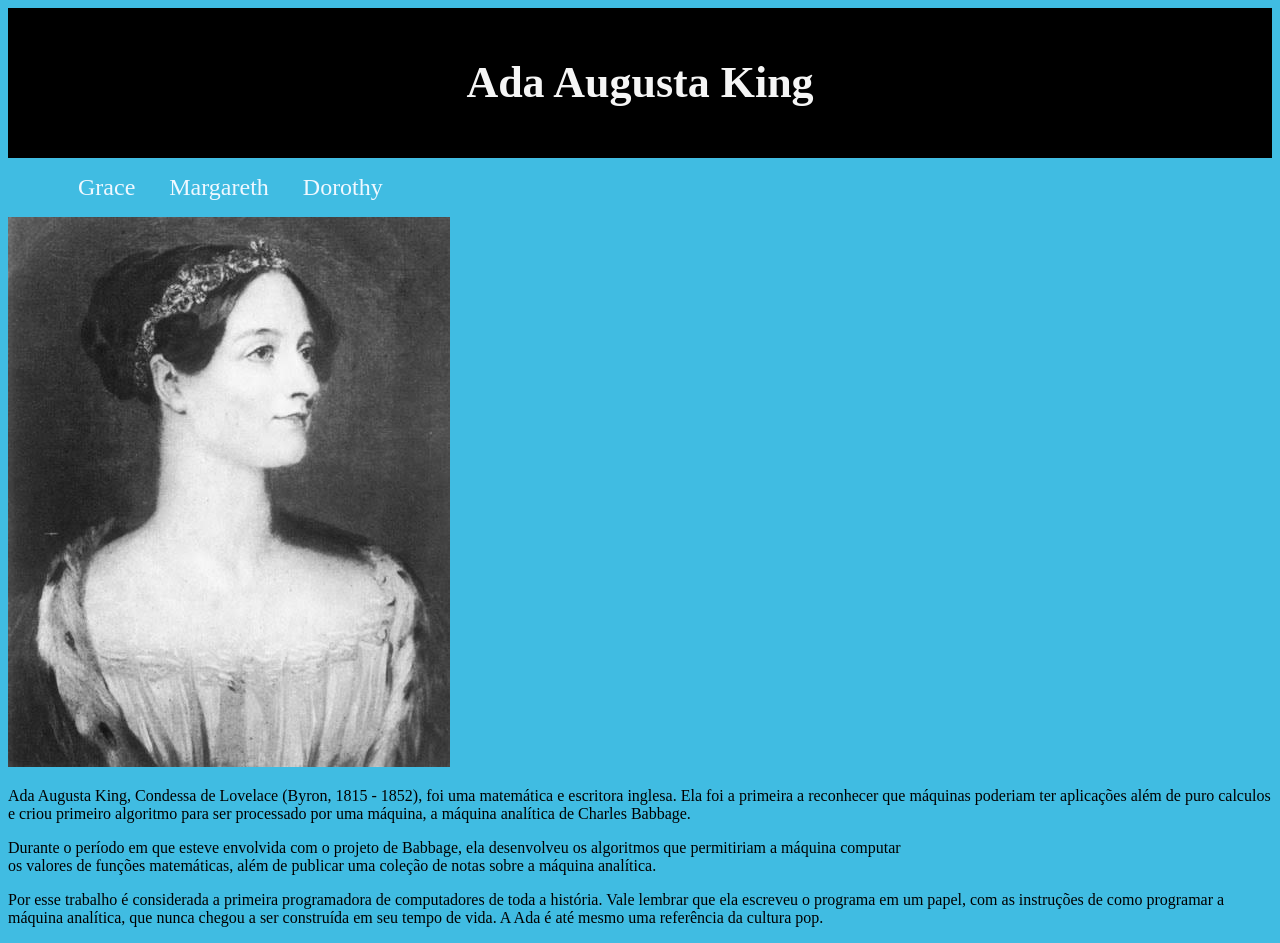
==== ada.html @ 55379b8a "ok" ====
<!DOCTYPE html>
<html lang="">
    <head>
        <meta charset="UTF-8">
        <meta name="viewport" content="width=device-width, initial-scale=1.0">
        <link rel="stylesheet" href="reset.css">
        <link rel="stylesheet" href="style.css">
        <title> Ada Augusta King - Ada Lovelace </title>
    </head>

    <body>
        <header class="cabecalho">
            <h1 id="titulo"> Ada Augusta King </h1>
        </header>

        <nav class="menu">
        <ul>
            <li> <a href="grace.html"> Grace </a> </li>
            <li> <a href="Margareth."> Margareth </a> </li>
            <li> <a href="dorothy.html"> Dorothy </a></li>
        
        </ul>
    </nav>
      
        <img src="images.jpeg" alt="Ada Lovelace" class="imgcentro">
        <p> Ada Augusta King, Condessa de Lovelace (Byron, 1815 - 1852), foi uma matemática e escritora inglesa. Ela foi a primeira a reconhecer que máquinas poderiam ter aplicações além de puro calculos e criou primeiro algoritmo para ser processado por uma máquina, a máquina analítica de Charles Babbage.</p>

        <p> Durante o período em que esteve envolvida com o projeto de Babbage, ela desenvolveu os algoritmos que permitiriam a máquina computar <br> os valores de funções matemáticas, além de publicar uma coleção de notas sobre a máquina analítica.</p> 

        <p> Por esse trabalho é considerada a primeira programadora de computadores de toda a história. Vale lembrar que ela escreveu o programa em um papel, com as instruções de como programar a máquina analítica, que nunca chegou a ser construída em seu tempo de vida. A Ada é até mesmo uma referência da cultura pop.<br> </p>
</html>
---- style.css ----
body { 
    background-color: rgb(64, 188, 226);
    font-size: 16px;
}

.cabecalho{
    background-color: black;
    color: whitesmoke;
    padding-top: 30px;
    padding-bottom: 30px;
    font-size: 22px;
    padding: 20px;
    text-align: center;
    display: flex;
    justify-content: center;
    gap: 30%;
}

.menu ul a{
    text-decoration: none;
    color: aliceblue;
    text-align: end;
    margin-left: 30px;
    font-size: 24px;
    
}

#titulo {

}

p {
    
}

.imgcentro {

}


ul{
    font-size: 16px;
}

li{
    display: inline-block;
   
}

li a{
    font-size: 50px;

}

button{
    font-size: 16px;
    color: rgb(255, 0, 132);
}

footer{
     position: fixed;
     bottom: 0;
     background-color: rgb(51, 8, 243);
     font-size: 30px;
     width: 100%;
     text-align: center;
}
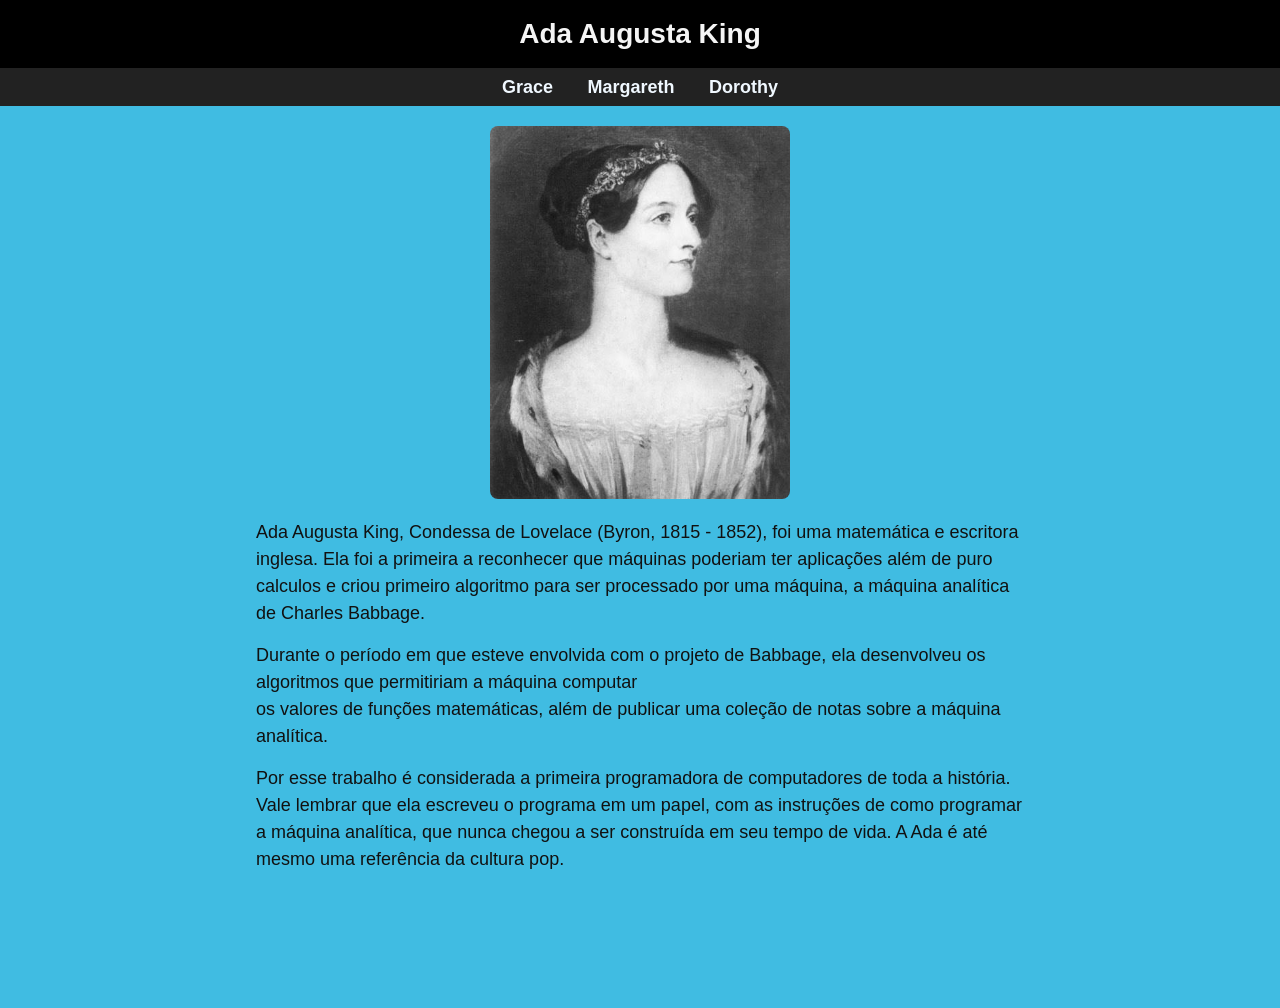
==== commit bd81ae2c: "ok" ====
--- a/ada.html
+++ b/ada.html
@@ -1,5 +1,5 @@
 <!DOCTYPE html>
-<html lang="">
+<html lang="pt-br">
     <head>
         <meta charset="UTF-8">
         <meta name="viewport" content="width=device-width, initial-scale=1.0">
@@ -14,13 +14,12 @@
         </header>
 
         <nav class="menu">
-        <ul>
-            <li> <a href="grace.html"> Grace </a> </li>
-            <li> <a href="Margareth."> Margareth </a> </li>
-            <li> <a href="dorothy.html"> Dorothy </a></li>
-        
-        </ul>
-    </nav>
+            <ul>
+                <li> <a href="grace.html"> Grace </a> </li>
+                <li> <a href="margareth.html"> Margareth </a> </li>
+                <li> <a href="dorothy.html"> Dorothy </a></li>
+            </ul>
+        </nav>
       
         <img src="images.jpeg" alt="Ada Lovelace" class="imgcentro">
         <p> Ada Augusta King, Condessa de Lovelace (Byron, 1815 - 1852), foi uma matemática e escritora inglesa. Ela foi a primeira a reconhecer que máquinas poderiam ter aplicações além de puro calculos e criou primeiro algoritmo para ser processado por uma máquina, a máquina analítica de Charles Babbage.</p>
@@ -28,4 +27,5 @@
         <p> Durante o período em que esteve envolvida com o projeto de Babbage, ela desenvolveu os algoritmos que permitiriam a máquina computar <br> os valores de funções matemáticas, além de publicar uma coleção de notas sobre a máquina analítica.</p> 
 
         <p> Por esse trabalho é considerada a primeira programadora de computadores de toda a história. Vale lembrar que ela escreveu o programa em um papel, com as instruções de como programar a máquina analítica, que nunca chegou a ser construída em seu tempo de vida. A Ada é até mesmo uma referência da cultura pop.<br> </p>
+    </body>
 </html>
--- a/style.css
+++ b/style.css
@@ -1,67 +1,83 @@
 body { 
     background-color: rgb(64, 188, 226);
     font-size: 16px;
+    font-family: Arial, sans-serif;
+    color: #111;
+    padding-bottom: 120px;
 }
 
-.cabecalho{
+.cabecalho {
     background-color: black;
     color: whitesmoke;
-    padding-top: 30px;
-    padding-bottom: 30px;
-    font-size: 22px;
     padding: 20px;
     text-align: center;
-    display: flex;
-    justify-content: center;
-    gap: 30%;
 }
 
-.menu ul a{
+.menu {
+    background-color: #222;
+    padding: 10px;
+    text-align: center;
+}
+
+.menu ul {
+    list-style: none;
+    padding: 0;
+    margin: 0;
+}
+
+.menu li {
+    display: inline-block;
+    margin: 0 15px;
+}
+
+.menu li a {
     text-decoration: none;
     color: aliceblue;
-    text-align: end;
-    margin-left: 30px;
-    font-size: 24px;
-    
+    font-size: 18px;
+    font-weight: bold;
+}
+
+.menu li a:hover {
+    color: rgb(255, 0, 132);
 }
 
 #titulo {
-
+    font-size: 28px;
+    font-weight: bold;
 }
 
 p {
-    
+    margin: 15px 20%;
+    line-height: 1.5;
+    font-size: 18px;
 }
 
 .imgcentro {
-
+    display: block;
+    margin: 20px auto;
+    max-width: 300px;
+    height: auto;
+    border-radius: 8px;
 }
 
-
-ul{
-    font-size: 16px;
-}
-
-li{
-    display: inline-block;
-   
-}
-
-li a{
-    font-size: 50px;
-
-}
-
-button{
+button {
     font-size: 16px;
     color: rgb(255, 0, 132);
 }
 
-footer{
-     position: fixed;
-     bottom: 0;
-     background-color: rgb(51, 8, 243);
-     font-size: 30px;
-     width: 100%;
-     text-align: center;
+footer {
+    position: fixed;
+    bottom: 0;
+    left: 0;
+    background-color: rgb(51, 8, 243);
+    color: white;
+    font-size: 16px;
+    width: 100%;
+    text-align: center;
+    padding: 10px 0;
+}
+
+footer p {
+    margin: 0;
+    font-size: 14px;
 }
